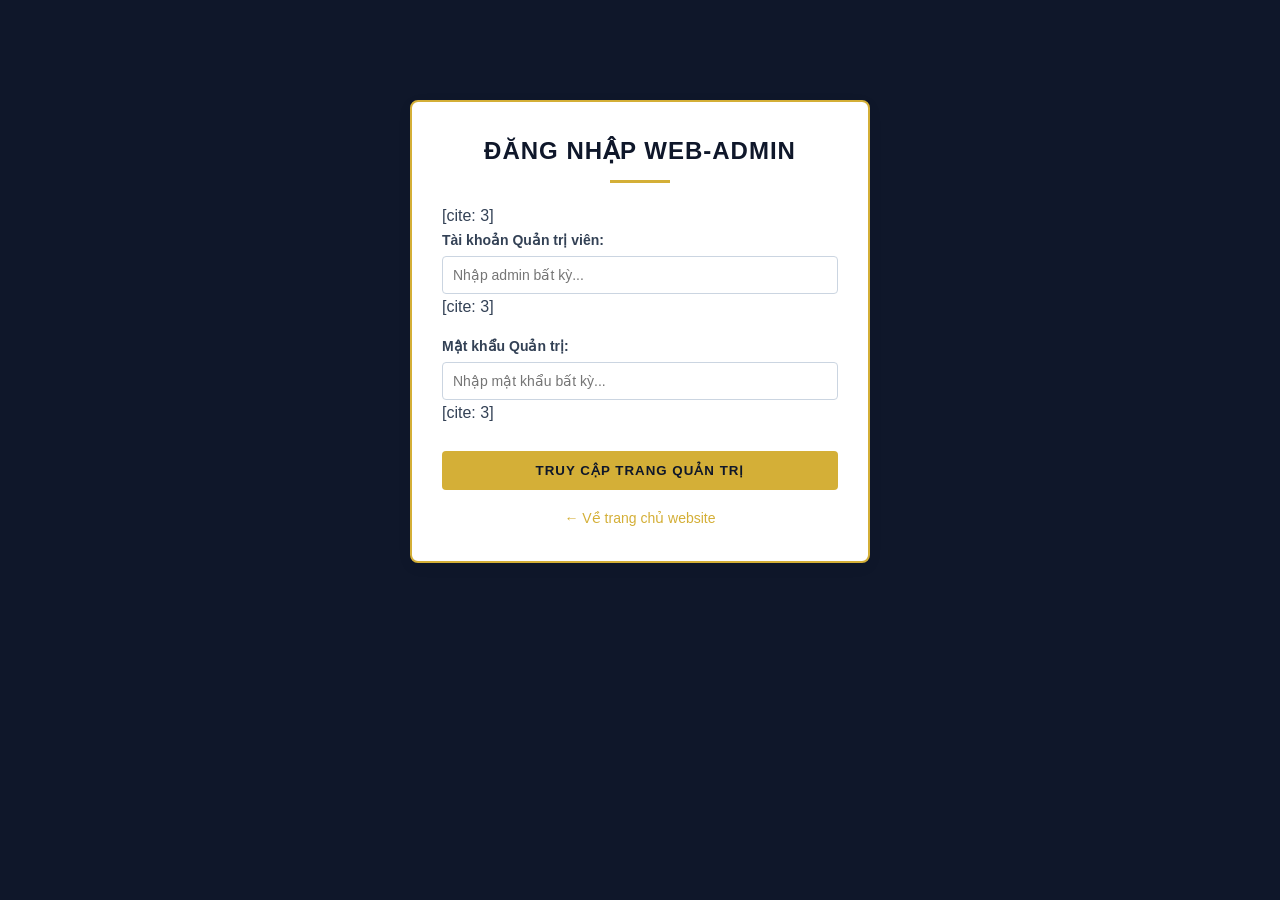
==== admin-login.html @ 02273154 "Add files via upload" ====
<!doctype html>
<html lang="vi">
<head>
    <meta charset="UTF-8" />
    <meta name="viewport" content="width=device-width, initial-scale=1.0" />
    <title>Đăng Nhập Quản Trị - Web-Admin</title>
    <link rel="stylesheet" href="styles.css" />
</head>
<body style="background-color: var(--primary-color);">
    <main class="container" style="max-width: 500px; margin-top: 100px;">
        <div class="checkout-box" style="border: 2px solid var(--accent-color);">
            <h2 class="section-title" style="font-size: 24px; margin-bottom: 20px; color: var(--primary-color);">Đăng Nhập Web-Admin</h2>[cite: 3]
            <!-- Sử dụng URL/đường dẫn riêng biệt như yêu cầu trong biên bản -->
            <form action="index.html#admin" method="get" onsubmit="alert('Đăng nhập quản trị thành công!');">
                <div class="form-group">
                    <label>Tài khoản Quản trị viên:</label>
                    <input type="text" class="form-input" placeholder="Nhập admin bất kỳ..." required />[cite: 3]
                </div>
                <div class="form-group">
                    <label>Mật khẩu Quản trị:</label>
                    <input type="password" class="form-input" placeholder="Nhập mật khẩu bất kỳ..." required />[cite: 3]
                </div>
                <button type="submit" class="btn" style="width: 100%; margin-top: 10px;">Truy Cập Trang Quản Trị</button>
            </form>
            <div style="text-align: center; margin-top: 15px;">
                <a href="index.html#home" style="color: var(--accent-color); font-size: 14px; text-decoration: none;">← Về trang chủ website</a>
            </div>
        </div>
    </main>
</body>
</html>
---- styles.css ----
/* CSS Reset & Biến chung */
* {
	margin: 0;
	padding: 0;
	box-sizing: border-box;
	font-family: "Segoe UI", Tahoma, Geneva, Verdana, sans-serif;
}

:root {
	--primary-color: #0f172a;
	--accent-color: #d4af37; /* Màu vàng sang trọng */
	--text-light: #f8fafc;
	--text-dark: #334155;
	--bg-light: #f1f5f9;
	--transition: all 0.3s ease;
}

body {
	background-color: var(--text-light);
	color: var(--text-dark);
	line-height: 1.6;
	scroll-behavior: smooth;
}

header {
	position: fixed;
	top: 0;
	left: 0;
	width: 100%;
	background: rgba(15, 23, 42, 0.95);
	backdrop-filter: blur(10px);
	display: flex;
	justify-content: space-between;
	align-items: center;
	padding: 20px 50px;
	z-index: 1000;
	border-bottom: 1px solid rgba(212, 175, 55, 0.2);
}

.logo {
	font-size: 24px;
	font-weight: 700;
	color: var(--text-light);
	text-decoration: none;
	letter-spacing: 2px;
}

.logo span {
	color: var(--accent-color);
}

.nav-links {
	list-style: none;
	display: flex;
	gap: 25px;
}

.nav-links a {
	text-decoration: none;
	color: var(--text-light);
	font-size: 15px;
	font-weight: 500;
	transition: var(--transition);
}

.nav-links a:hover,
.nav-links a.active {
	color: var(--accent-color);
}

/* --- Hero Section --- */
.hero {
	height: 90vh;
	background:
		linear-gradient(rgba(15, 23, 42, 0.6), rgba(15, 23, 42, 0.8)),
		url("https://images.unsplash.com/photo-1503376780353-7e6692767b70?auto=format&fit=crop&w=1920&q=80")
			no-repeat center center/cover;
	display: flex;
	flex-direction: column;
	justify-content: center;
	align-items: center;
	text-align: center;
	padding: 0 20px;
	color: var(--text-light);
}

.hero h1 {
	font-size: 48px;
	margin-bottom: 20px;
	letter-spacing: 1px;
	text-transform: uppercase;
}

.hero h1 span {
	color: var(--accent-color);
}

.hero p {
	font-size: 18px;
	max-width: 600px;
	margin-bottom: 30px;
	color: #cbd5e1;
}

.btn {
	display: inline-block;
	padding: 12px 30px;
	background: var(--accent-color);
	color: var(--primary-color);
	text-decoration: none;
	font-weight: 600;
	border-radius: 4px;
	transition: var(--transition);
	text-transform: uppercase;
	letter-spacing: 1px;
	border: none;
	cursor: pointer;
}

.btn:hover {
	background: #e6c547;
	transform: translateY(-3px);
	box-shadow: 0 10px 20px rgba(0, 0, 0, 0.3);
}

/* --- Container & Layout --- */
.container {
	max-width: 1200px;
	margin: 60px auto;
	padding: 0 20px;
}

.section-title {
	text-align: center;
	font-size: 32px;
	margin-bottom: 40px;
	color: var(--primary-color);
	text-transform: uppercase;
	letter-spacing: 1px;
	position: relative;
}

.section-title::after {
	content: "";
	display: block;
	width: 60px;
	height: 3px;
	background: var(--accent-color);
	margin: 10px auto 0;
}

/* --- Search & Filter Bar --- */
.search-filter-bar {
	display: flex;
	gap: 15px;
	background: white;
	padding: 20px;
	border-radius: 8px;
	box-shadow: 0 4px 15px rgba(0, 0, 0, 0.05);
	margin-bottom: 40px;
	border: 1px solid #e2e8f0;
	flex-wrap: wrap;
}

.search-input,
.search-select {
	flex: 1;
	min-width: 200px;
	padding: 10px 15px;
	border: 1px solid #cbd5e1;
	border-radius: 4px;
	font-size: 14px;
	outline: none;
}

/* --- Car Grid & Cards --- */
.car-grid {
	display: grid;
	grid-template-columns: repeat(auto-fit, minmax(350px, 1fr));
	gap: 30px;
}

.car-card {
	background: white;
	border-radius: 8px;
	overflow: hidden;
	box-shadow: 0 4px 15px rgba(0, 0, 0, 0.05);
	transition: var(--transition);
	border: 1px solid #e2e8f0;
}

.car-card:hover {
	transform: translateY(-8px);
	box-shadow: 0 15px 30px rgba(0, 0, 0, 0.1);
}

.car-img {
	width: 100%;
	height: 240px;
	object-fit: cover;
}

.car-info {
	padding: 25px;
}

.car-title {
	font-size: 20px;
	font-weight: 700;
	color: var(--primary-color);
	margin-bottom: 10px;
}

.car-price {
	font-size: 18px;
	color: var(--accent-color);
	font-weight: 700;
	margin-bottom: 15px;
}

.car-features {
	list-style: none;
	margin-bottom: 20px;
	font-size: 14px;
	color: #64748b;
}

.car-features li {
	margin-bottom: 6px;
	display: flex;
	align-items: center;
	gap: 8px;
}

.car-features li::before {
	content: "✓";
	color: var(--accent-color);
	font-weight: bold;
}

.card-actions {
	display: flex;
	gap: 10px;
}

.card-btn {
	flex: 1;
	text-align: center;
	padding: 10px;
	background: var(--primary-color);
	color: var(--text-light);
	text-decoration: none;
	border-radius: 4px;
	font-weight: 500;
	border: none;
	cursor: pointer;
	transition: var(--transition);
}

.card-btn:hover {
	background: var(--accent-color);
	color: var(--primary-color);
}

/* --- Pagination --- */
.pagination {
	display: flex;
	justify-content: center;
	gap: 10px;
	margin-top: 40px;
}

.page-btn {
	padding: 8px 16px;
	border: 1px solid #cbd5e1;
	background: white;
	cursor: pointer;
	border-radius: 4px;
	font-weight: 600;
	transition: var(--transition);
}

.page-btn.active,
.page-btn:hover {
	background: var(--primary-color);
	color: white;
	border-color: var(--primary-color);
}

/* --- Checkout & Cart --- */
.checkout-wrapper {
	display: grid;
	grid-template-columns: 1fr 1fr;
	gap: 30px;
}

.cart-box,
.checkout-box {
	background: white;
	padding: 30px;
	border-radius: 8px;
	border: 1px solid #e2e8f0;
	box-shadow: 0 4px 15px rgba(0, 0, 0, 0.05);
}

.form-group {
	margin-bottom: 15px;
}

.form-group label {
	display: block;
	font-weight: 600;
	margin-bottom: 5px;
	font-size: 14px;
}

.form-input {
	width: 100%;
	padding: 10px;
	border: 1px solid #cbd5e1;
	border-radius: 4px;
	font-size: 14px;
}

/* --- Tables & Admin Panels --- */
.admin-table-container {
	overflow-x: auto;
	background: white;
	border-radius: 8px;
	border: 1px solid #e2e8f0;
	box-shadow: 0 4px 15px rgba(0, 0, 0, 0.05);
}

.admin-table {
	width: 100%;
	border-collapse: collapse;
	text-align: left;
}

.admin-table th,
.admin-table td {
	padding: 15px;
	border-bottom: 1px solid #e2e8f0;
	font-size: 14px;
}

.admin-table th {
	background: var(--bg-light);
	color: var(--primary-color);
	font-weight: 700;
}

.status-badge {
	padding: 5px 10px;
	border-radius: 20px;
	font-size: 12px;
	font-weight: 600;
}

.status-badge.confirmed {
	background: #dcfce7;
	color: #166534;
}

.admin-tabs {
	display: flex;
	gap: 10px;
	margin-bottom: 25px;
}

.admin-tab-btn {
	padding: 10px 20px;
	background: white;
	border: 1px solid #cbd5e1;
	border-radius: 4px;
	cursor: pointer;
	font-weight: 600;
	transition: var(--transition);
}

.admin-tab-btn.active {
	background: var(--primary-color);
	color: white;
	border-color: var(--primary-color);
}

/* --- Footer --- */
footer {
	background: var(--primary-color);
	color: var(--text-light);
	text-align: center;
	padding: 40px 20px;
	border-top: 1px solid rgba(212, 175, 55, 0.2);
	margin-top: 80px;
}

footer p {
	font-size: 14px;
	color: #94a3b8;
}

/* Responsive Design */
@media (max-width: 992px) {
	header {
		padding: 0 30px;
	}

	.hero h1 {
		font-size: 38px;
	}

	.checkout-wrapper {
		grid-template-columns: 1fr;
	}
}
@media (max-width: 768px) {
	body {
		padding-top: 70px;
	}

	header {
		padding: 0 20px;
		height: 70px;
	}

	.mobile-menu-btn {
		display: flex;
	}

	/* Nav links ẩn/hiện dạng xổ xuống */
	.nav-links {
		position: absolute;
		top: 70px;
		left: 0;
		width: 100%;
		background: rgba(15, 23, 42, 0.98);
		flex-direction: column;
		padding: 20px 0;
		gap: 20px;
		max-height: 0;
		overflow: hidden;
		transition: max-height 0.3s ease-in-out;
		border-bottom: 1px solid rgba(212, 175, 55, 0.2);
	}

	.nav-links.active {
		max-height: 350px;
	}

	.hero {
		padding: 60px 15px;
		min-height: auto;
	}

	.hero h1 {
		font-size: 28px;
	}

	.hero p {
		font-size: 15px;
	}

	.section-title {
		font-size: 24px;
	}

	.container {
		margin: 40px auto;
		padding: 0 15px;
	}

	/* Chuyển các bộ lọc tìm kiếm & ngày tháng thành 1 cột */
	.search-filter-bar {
		flex-direction: column;
		align-items: stretch;
	}

	.search-input,
	.search-select {
		width: 100%;
		min-width: 100%;
	}

	/* Lưới xe 1 cột trên mobile */
	.car-grid {
		grid-template-columns: 1fr;
	}

	.card-actions {
		flex-direction: column;
	}

	/* Tab admin cuộn ngang linh hoạt */
	.admin-tabs {
		overflow-x: auto;
		padding-bottom: 5px;
	}

	.admin-tab-btn {
		white-space: nowrap;
	}

	.cart-box,
	.checkout-box {
		padding: 20px 15px;
	}
}

@media (max-width: 480px) {
	.logo {
		font-size: 20px;
	}

	.hero h1 {
		font-size: 24px;
	}

	.btn {
		padding: 10px 20px;
		font-size: 14px;
	}
}
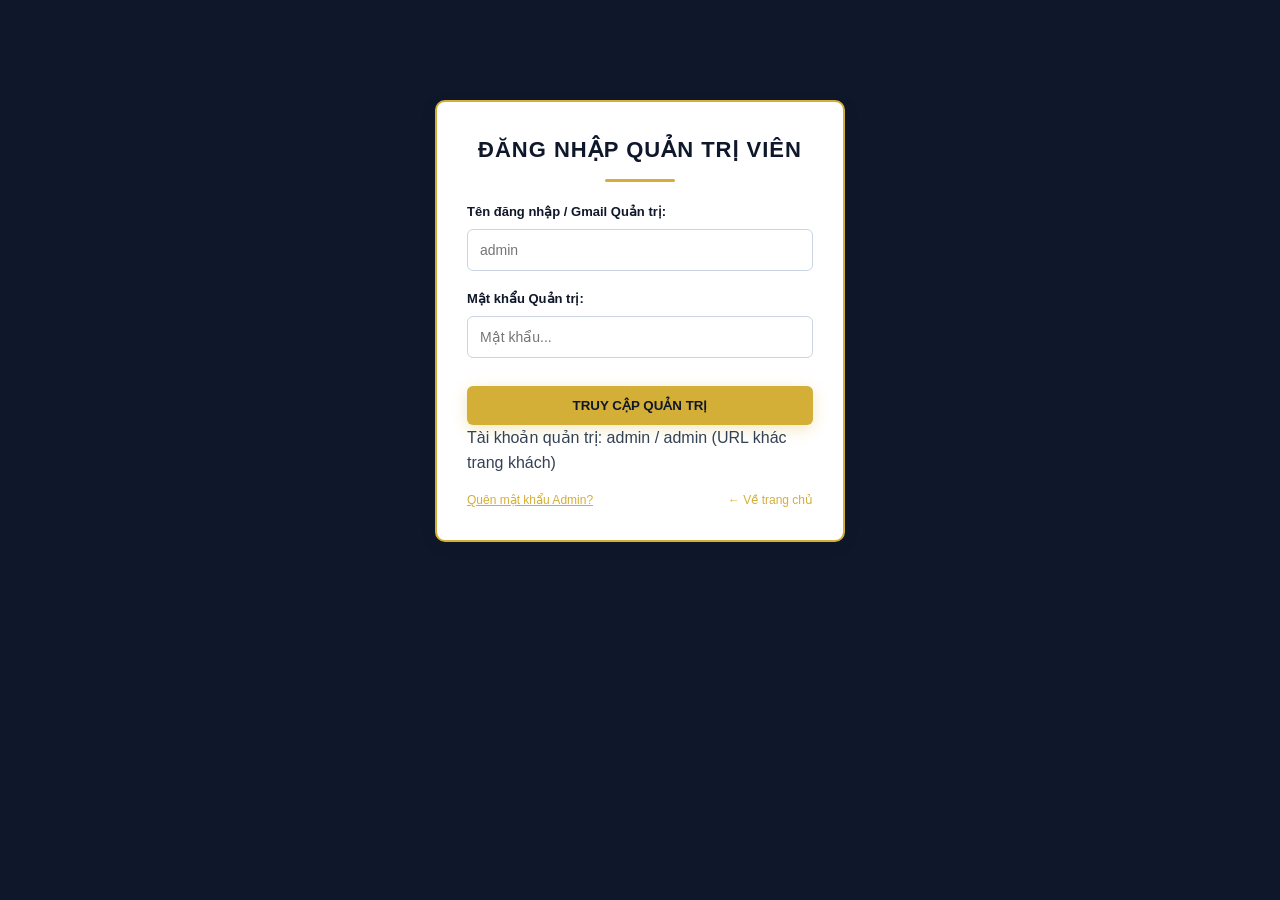
==== commit 3014d209: "Add files via upload" ====
--- a/admin-login.html
+++ b/admin-login.html
@@ -3,29 +3,65 @@
 <head>
     <meta charset="UTF-8" />
     <meta name="viewport" content="width=device-width, initial-scale=1.0" />
-    <title>Đăng Nhập Quản Trị - Web-Admin</title>
+    <title>Đăng Nhập Quản Trị Web-Admin</title>
     <link rel="stylesheet" href="styles.css" />
 </head>
 <body style="background-color: var(--primary-color);">
-    <main class="container" style="max-width: 500px; margin-top: 100px;">
-        <div class="checkout-box" style="border: 2px solid var(--accent-color);">
-            <h2 class="section-title" style="font-size: 24px; margin-bottom: 20px; color: var(--primary-color);">Đăng Nhập Web-Admin</h2>[cite: 3]
-            <!-- Sử dụng URL/đường dẫn riêng biệt như yêu cầu trong biên bản -->
-            <form action="index.html#admin" method="get" onsubmit="alert('Đăng nhập quản trị thành công!');">
+    <main class="container" style="max-width: 450px; margin-top: 100px;">
+
+        <div class="checkout-box" id="admin-box-login" style="border: 2px solid var(--accent-color);">
+            <h2 class="section-title" style="font-size: 22px; margin-bottom: 20px; color: var(--primary-color);">Đăng Nhập Quản Trị Viên</h2>
+            <form onsubmit="handleAdminLogin(event)">
                 <div class="form-group">
-                    <label>Tài khoản Quản trị viên:</label>
-                    <input type="text" class="form-input" placeholder="Nhập admin bất kỳ..." required />[cite: 3]
+                    <label>Tên đăng nhập / Gmail Quản trị:</label>
+                    <input type="text" id="admin-account" class="form-input" placeholder="admin" required />
                 </div>
                 <div class="form-group">
                     <label>Mật khẩu Quản trị:</label>
-                    <input type="password" class="form-input" placeholder="Nhập mật khẩu bất kỳ..." required />[cite: 3]
+                    <input type="password" id="admin-password" class="form-input" placeholder="Mật khẩu..." required />
                 </div>
-                <button type="submit" class="btn" style="width: 100%; margin-top: 10px;">Truy Cập Trang Quản Trị</button>
+                <p id="admin-login-error" class="form-error"></p>
+                <button type="submit" class="btn" style="width: 100%; margin-top: 10px;">Truy Cập Quản Trị</button>
+            </form>
+            <p class="demo-hint">Tài khoản quản trị: admin / admin (URL khác trang khách)</p>
+            <div style="display: flex; justify-content: space-between; margin-top: 15px; font-size: 12px;">
+                <a href="#" onclick="showAdminBox('admin-box-forgot'); return false;" style="color: var(--accent-color); text-decoration: underline;">Quên mật khẩu Admin?</a>
+                <a href="index.html" style="color: var(--accent-color); text-decoration: none;">← Về trang chủ</a>
+            </div>
+        </div>
+
+        <div class="checkout-box" id="admin-box-forgot" style="display: none; border: 2px solid var(--accent-color);">
+            <h2 class="section-title" style="font-size: 20px; margin-bottom: 15px; color: var(--primary-color);">Khôi Phục Mật Khẩu Admin</h2>
+            <p style="font-size: 13px; color: #64748b; margin-bottom: 15px;">Tài khoản quản trị mặc định là admin / admin (không có máy chủ gửi email).</p>
+            <form onsubmit="alert('Mật khẩu quản trị mặc định: admin'); showAdminBox('admin-box-login'); return false;">
+                <div class="form-group">
+                    <label>Tên đăng nhập / Gmail Quản trị:</label>
+                    <input type="text" class="form-input" placeholder="admin" required />
+                </div>
+                <button type="submit" class="btn" style="width: 100%; margin-top: 10px;">Xem Hướng Dẫn</button>
             </form>
             <div style="text-align: center; margin-top: 15px;">
-                <a href="index.html#home" style="color: var(--accent-color); font-size: 14px; text-decoration: none;">← Về trang chủ website</a>
+                <a href="#" onclick="showAdminBox('admin-box-login'); return false;" style="color: var(--primary-color); font-size: 13px; font-weight: 600;">← Quay lại đăng nhập Admin</a>
             </div>
         </div>
     </main>
+
+    <script src="common.js"></script>
+    <script>
+        if (new URLSearchParams(location.search).get("logout") === "1") Auth.adminLogout();
+        if (Auth.isAdmin()) location.replace("admin.html");
+
+        function showAdminBox(id) {
+            ["admin-box-login", "admin-box-forgot"].forEach(function (b) {
+                document.getElementById(b).style.display = (b === id) ? "block" : "none";
+            });
+        }
+        function handleAdminLogin(e) {
+            e.preventDefault();
+            const err = Auth.adminLogin($("admin-account").value, $("admin-password").value);
+            $("admin-login-error").textContent = err;
+            if (!err) location.href = "admin.html";
+        }
+    </script>
 </body>
-</html>+</html>
--- a/styles.css
+++ b/styles.css
@@ -1,522 +1,587 @@
-/* CSS Reset & Biến chung */
+/* ==========================================
+   CSS Reset & Thiết lập chung
+   ========================================== */
 * {
-	margin: 0;
-	padding: 0;
-	box-sizing: border-box;
-	font-family: "Segoe UI", Tahoma, Geneva, Verdana, sans-serif;
+    margin: 0;
+    padding: 0;
+    box-sizing: border-box;
+    font-family: "Segoe UI", Tahoma, Geneva, Verdana, sans-serif;
 }
 
 :root {
-	--primary-color: #0f172a;
-	--accent-color: #d4af37; /* Màu vàng sang trọng */
-	--text-light: #f8fafc;
-	--text-dark: #334155;
-	--bg-light: #f1f5f9;
-	--transition: all 0.3s ease;
+    --primary-color: #0f172a;
+    --accent-color: #d4af37; /* Màu vàng kim sang trọng */
+    --text-light: #f8fafc;
+    --text-dark: #334155;
+    --bg-light: #f1f5f9;
+    --transition: all 0.3s ease;
+}
+
+html {
+    scroll-behavior: smooth;
 }
 
 body {
-	background-color: var(--text-light);
-	color: var(--text-dark);
-	line-height: 1.6;
-	scroll-behavior: smooth;
-}
-
+    background-color: var(--text-light);
+    color: var(--text-dark);
+    line-height: 1.6;
+}
+
+/* Header & Menu Ngang */
 header {
-	position: fixed;
-	top: 0;
-	left: 0;
-	width: 100%;
-	background: rgba(15, 23, 42, 0.95);
-	backdrop-filter: blur(10px);
-	display: flex;
-	justify-content: space-between;
-	align-items: center;
-	padding: 20px 50px;
-	z-index: 1000;
-	border-bottom: 1px solid rgba(212, 175, 55, 0.2);
+    display: flex;
+    justify-content: space-between;
+    align-items: center;
+    background-color: var(--primary-color);
+    padding: 15px 40px;
+    position: sticky;
+    top: 0;
+    z-index: 1000;
+    box-shadow: 0 4px 20px rgba(0,0,0,0.4);
 }
 
 .logo {
-	font-size: 24px;
-	font-weight: 700;
-	color: var(--text-light);
-	text-decoration: none;
-	letter-spacing: 2px;
+    font-size: 24px;
+    font-weight: 700;
+    color: var(--text-light);
+    letter-spacing: 2px;
+}
+
+.logo a {
+    text-decoration: none;
+    color: inherit;
 }
 
 .logo span {
-	color: var(--accent-color);
-}
-
-.nav-links {
-	list-style: none;
-	display: flex;
-	gap: 25px;
-}
-
-.nav-links a {
-	text-decoration: none;
-	color: var(--text-light);
-	font-size: 15px;
-	font-weight: 500;
-	transition: var(--transition);
-}
-
-.nav-links a:hover,
-.nav-links a.active {
-	color: var(--accent-color);
-}
-
-/* --- Hero Section --- */
+    color: var(--accent-color);
+}
+
+/* Menu chính nằm ngang */
+.main-nav .menu {
+    list-style: none;
+    display: flex;
+    gap: 15px;
+    margin: 0;
+    padding: 0;
+}
+
+.main-nav .menu > li {
+    position: relative;
+}
+
+.main-nav .menu > li > a {
+    color: var(--text-light);
+    text-decoration: none;
+    font-weight: 600;
+    font-size: 13px;
+    padding: 10px 14px;
+    display: block;
+    transition: var(--transition);
+    border-radius: 4px;
+}
+
+.main-nav .menu > li > a:hover {
+    color: var(--accent-color);
+    background: rgba(255, 255, 255, 0.05);
+}
+
+/* Hero Section */
 .hero {
-	height: 90vh;
-	background:
-		linear-gradient(rgba(15, 23, 42, 0.6), rgba(15, 23, 42, 0.8)),
-		url("https://images.unsplash.com/photo-1503376780353-7e6692767b70?auto=format&fit=crop&w=1920&q=80")
-			no-repeat center center/cover;
-	display: flex;
-	flex-direction: column;
-	justify-content: center;
-	align-items: center;
-	text-align: center;
-	padding: 0 20px;
-	color: var(--text-light);
-}
-
-.hero h1 {
-	font-size: 48px;
-	margin-bottom: 20px;
-	letter-spacing: 1px;
-	text-transform: uppercase;
-}
-
-.hero h1 span {
-	color: var(--accent-color);
-}
-
-.hero p {
-	font-size: 18px;
-	max-width: 600px;
-	margin-bottom: 30px;
-	color: #cbd5e1;
+    height: 75vh;
+    background: linear-gradient(rgba(15, 23, 42, 0.75), rgba(15, 23, 42, 0.85)),
+                url("https://images.unsplash.com/photo-1503376780353-7e6692767b70?auto=format&fit=crop&w=1920&q=80") no-repeat center center/cover;
+    display: flex;
+    flex-direction: column;
+    justify-content: center;
+    align-items: center;
+    text-align: center;
+    padding: 0 20px;
+    color: var(--text-light);
+}
+
+.hero-content h1 {
+    font-size: 46px;
+    margin-bottom: 20px;
+    text-transform: uppercase;
+    letter-spacing: 1px;
+}
+
+.hero-content h1 span {
+    color: var(--accent-color);
+}
+
+.hero-content p {
+    font-size: 17px;
+    max-width: 650px;
+    margin-bottom: 30px;
+    color: #cbd5e1;
 }
 
 .btn {
-	display: inline-block;
-	padding: 12px 30px;
-	background: var(--accent-color);
-	color: var(--primary-color);
-	text-decoration: none;
-	font-weight: 600;
-	border-radius: 4px;
-	transition: var(--transition);
-	text-transform: uppercase;
-	letter-spacing: 1px;
-	border: none;
-	cursor: pointer;
+    display: inline-block;
+    padding: 12px 28px;
+    background: var(--accent-color);
+    color: var(--primary-color);
+    text-decoration: none;
+    font-weight: 700;
+    border-radius: 6px;
+    transition: var(--transition);
+    text-transform: uppercase;
+    border: none;
+    cursor: pointer;
+    box-shadow: 0 4px 15px rgba(212, 175, 55, 0.3);
 }
 
 .btn:hover {
-	background: #e6c547;
-	transform: translateY(-3px);
-	box-shadow: 0 10px 20px rgba(0, 0, 0, 0.3);
-}
-
-/* --- Container & Layout --- */
+    background: #e6c547;
+    transform: translateY(-2px);
+    box-shadow: 0 6px 20px rgba(212, 175, 55, 0.4);
+}
+
+/* Container & Layout */
 .container {
-	max-width: 1200px;
-	margin: 60px auto;
-	padding: 0 20px;
+    max-width: 1200px;
+    margin: 60px auto;
+    padding: 0 20px;
 }
 
 .section-title {
-	text-align: center;
-	font-size: 32px;
-	margin-bottom: 40px;
-	color: var(--primary-color);
-	text-transform: uppercase;
-	letter-spacing: 1px;
-	position: relative;
+    text-align: center;
+    font-size: 28px;
+    margin-bottom: 40px;
+    color: var(--primary-color);
+    text-transform: uppercase;
+    position: relative;
+    letter-spacing: 1px;
 }
 
 .section-title::after {
-	content: "";
-	display: block;
-	width: 60px;
-	height: 3px;
-	background: var(--accent-color);
-	margin: 10px auto 0;
-}
-
-/* --- Search & Filter Bar --- */
+    content: "";
+    display: block;
+    width: 70px;
+    height: 3px;
+    background: var(--accent-color);
+    margin: 12px auto 0;
+    border-radius: 2px;
+}
+
+/* Search & Filter Bar */
 .search-filter-bar {
-	display: flex;
-	gap: 15px;
-	background: white;
-	padding: 20px;
-	border-radius: 8px;
-	box-shadow: 0 4px 15px rgba(0, 0, 0, 0.05);
-	margin-bottom: 40px;
-	border: 1px solid #e2e8f0;
-	flex-wrap: wrap;
-}
-
-.search-input,
-.search-select {
-	flex: 1;
-	min-width: 200px;
-	padding: 10px 15px;
-	border: 1px solid #cbd5e1;
-	border-radius: 4px;
-	font-size: 14px;
-	outline: none;
-}
-
-/* --- Car Grid & Cards --- */
+    display: flex;
+    gap: 15px;
+    background: white;
+    padding: 25px;
+    border-radius: 10px;
+    box-shadow: 0 4px 20px rgba(0, 0, 0, 0.06);
+    margin-bottom: 40px;
+    border: 1px solid #e2e8f0;
+    flex-wrap: wrap;
+    justify-content: center;
+}
+
+.filter-group {
+    flex: 1;
+    min-width: 220px;
+}
+
+.search-input, .search-select {
+    width: 100%;
+    padding: 12px 15px;
+    border: 1px solid #cbd5e1;
+    border-radius: 6px;
+    font-size: 14px;
+    outline: none;
+    transition: var(--transition);
+    background: #fff;
+}
+
+.search-input:focus, .search-select:focus {
+    border-color: var(--accent-color);
+    box-shadow: 0 0 0 3px rgba(212, 175, 55, 0.15);
+}
+
+/* Car Grid & Cards */
 .car-grid {
-	display: grid;
-	grid-template-columns: repeat(auto-fit, minmax(350px, 1fr));
-	gap: 30px;
+    display: grid;
+    grid-template-columns: repeat(auto-fit, minmax(340px, 1fr));
+    gap: 30px;
 }
 
 .car-card {
-	background: white;
-	border-radius: 8px;
-	overflow: hidden;
-	box-shadow: 0 4px 15px rgba(0, 0, 0, 0.05);
-	transition: var(--transition);
-	border: 1px solid #e2e8f0;
+    background: white;
+    border-radius: 10px;
+    overflow: hidden;
+    box-shadow: 0 6px 20px rgba(0, 0, 0, 0.06);
+    transition: var(--transition);
+    border: 1px solid #e2e8f0;
 }
 
 .car-card:hover {
-	transform: translateY(-8px);
-	box-shadow: 0 15px 30px rgba(0, 0, 0, 0.1);
+    transform: translateY(-6px);
+    box-shadow: 0 12px 30px rgba(0, 0, 0, 0.12);
 }
 
 .car-img {
-	width: 100%;
-	height: 240px;
-	object-fit: cover;
+    width: 100%;
+    height: 230px;
+    object-fit: cover;
+    transition: var(--transition);
+}
+
+.car-card:hover .car-img {
+    transform: scale(1.03);
 }
 
 .car-info {
-	padding: 25px;
+    padding: 22px;
 }
 
 .car-title {
-	font-size: 20px;
-	font-weight: 700;
-	color: var(--primary-color);
-	margin-bottom: 10px;
+    font-size: 19px;
+    font-weight: 700;
+    color: var(--primary-color);
+    margin-bottom: 8px;
 }
 
 .car-price {
-	font-size: 18px;
-	color: var(--accent-color);
-	font-weight: 700;
-	margin-bottom: 15px;
-}
-
-.car-features {
-	list-style: none;
-	margin-bottom: 20px;
-	font-size: 14px;
-	color: #64748b;
-}
-
-.car-features li {
-	margin-bottom: 6px;
-	display: flex;
-	align-items: center;
-	gap: 8px;
-}
-
-.car-features li::before {
-	content: "✓";
-	color: var(--accent-color);
-	font-weight: bold;
+    font-size: 17px;
+    color: var(--accent-color);
+    font-weight: 700;
+    margin-bottom: 12px;
 }
 
 .card-actions {
-	display: flex;
-	gap: 10px;
+    display: flex;
+    gap: 12px;
+    margin-top: 18px;
 }
 
 .card-btn {
-	flex: 1;
-	text-align: center;
-	padding: 10px;
-	background: var(--primary-color);
-	color: var(--text-light);
-	text-decoration: none;
-	border-radius: 4px;
-	font-weight: 500;
-	border: none;
-	cursor: pointer;
-	transition: var(--transition);
+    flex: 1;
+    text-align: center;
+    padding: 10px;
+    background: var(--primary-color);
+    color: var(--text-light);
+    border-radius: 6px;
+    font-size: 13px;
+    border: none;
+    cursor: pointer;
+    transition: var(--transition);
+    font-weight: 600;
 }
 
 .card-btn:hover {
-	background: var(--accent-color);
-	color: var(--primary-color);
-}
-
-/* --- Pagination --- */
+    background: var(--accent-color);
+    color: var(--primary-color);
+}
+
+/* Pagination */
 .pagination {
-	display: flex;
-	justify-content: center;
-	gap: 10px;
-	margin-top: 40px;
+    display: flex;
+    justify-content: center;
+    gap: 10px;
+    margin-top: 40px;
 }
 
 .page-btn {
-	padding: 8px 16px;
-	border: 1px solid #cbd5e1;
-	background: white;
-	cursor: pointer;
-	border-radius: 4px;
-	font-weight: 600;
-	transition: var(--transition);
-}
-
-.page-btn.active,
-.page-btn:hover {
-	background: var(--primary-color);
-	color: white;
-	border-color: var(--primary-color);
-}
-
-/* --- Checkout & Cart --- */
+    padding: 10px 16px;
+    border: 1px solid #cbd5e1;
+    background: white;
+    cursor: pointer;
+    border-radius: 6px;
+    font-weight: 600;
+    transition: var(--transition);
+}
+
+.page-btn.active, .page-btn:hover {
+    background: var(--primary-color);
+    color: white;
+    border-color: var(--primary-color);
+}
+
+/* Checkout & Forms */
 .checkout-wrapper {
-	display: grid;
-	grid-template-columns: 1fr 1fr;
-	gap: 30px;
-}
-
-.cart-box,
-.checkout-box {
-	background: white;
-	padding: 30px;
-	border-radius: 8px;
-	border: 1px solid #e2e8f0;
-	box-shadow: 0 4px 15px rgba(0, 0, 0, 0.05);
+    display: grid;
+    grid-template-columns: 1fr 1fr;
+    gap: 30px;
+}
+
+.cart-box, .checkout-box {
+    background: white;
+    padding: 30px;
+    border-radius: 10px;
+    border: 1px solid #e2e8f0;
+    box-shadow: 0 4px 20px rgba(0,0,0,0.05);
 }
 
 .form-group {
-	margin-bottom: 15px;
+    margin-bottom: 18px;
 }
 
 .form-group label {
-	display: block;
-	font-weight: 600;
-	margin-bottom: 5px;
-	font-size: 14px;
+    display: block;
+    font-weight: 600;
+    margin-bottom: 6px;
+    font-size: 13px;
+    color: var(--primary-color);
 }
 
 .form-input {
-	width: 100%;
-	padding: 10px;
-	border: 1px solid #cbd5e1;
-	border-radius: 4px;
-	font-size: 14px;
-}
-
-/* --- Tables & Admin Panels --- */
+    width: 100%;
+    padding: 12px;
+    border: 1px solid #cbd5e1;
+    border-radius: 6px;
+    font-size: 14px;
+    outline: none;
+    transition: var(--transition);
+}
+
+.form-input:focus {
+    border-color: var(--accent-color);
+    box-shadow: 0 0 0 3px rgba(212, 175, 55, 0.15);
+}
+
+/* Tables & Admin Panels */
 .admin-table-container {
-	overflow-x: auto;
-	background: white;
-	border-radius: 8px;
-	border: 1px solid #e2e8f0;
-	box-shadow: 0 4px 15px rgba(0, 0, 0, 0.05);
+    overflow-x: auto;
+    background: white;
+    border-radius: 8px;
+    border: 1px solid #e2e8f0;
+    box-shadow: 0 2px 10px rgba(0,0,0,0.02);
 }
 
 .admin-table {
-	width: 100%;
-	border-collapse: collapse;
-	text-align: left;
-}
-
-.admin-table th,
-.admin-table td {
-	padding: 15px;
-	border-bottom: 1px solid #e2e8f0;
-	font-size: 14px;
+    width: 100%;
+    border-collapse: collapse;
+    text-align: left;
+}
+
+.admin-table th, .admin-table td {
+    padding: 14px 16px;
+    border-bottom: 1px solid #e2e8f0;
+    font-size: 14px;
 }
 
 .admin-table th {
-	background: var(--bg-light);
-	color: var(--primary-color);
-	font-weight: 700;
+    background: var(--bg-light);
+    color: var(--primary-color);
+    font-weight: 700;
 }
 
 .status-badge {
-	padding: 5px 10px;
-	border-radius: 20px;
-	font-size: 12px;
-	font-weight: 600;
+    padding: 5px 10px;
+    border-radius: 20px;
+    font-size: 12px;
+    font-weight: 600;
 }
 
 .status-badge.confirmed {
-	background: #dcfce7;
-	color: #166534;
-}
-
-.admin-tabs {
-	display: flex;
-	gap: 10px;
-	margin-bottom: 25px;
-}
-
-.admin-tab-btn {
-	padding: 10px 20px;
-	background: white;
-	border: 1px solid #cbd5e1;
-	border-radius: 4px;
-	cursor: pointer;
-	font-weight: 600;
-	transition: var(--transition);
-}
-
-.admin-tab-btn.active {
-	background: var(--primary-color);
-	color: white;
-	border-color: var(--primary-color);
-}
-
-/* --- Footer --- */
-footer {
-	background: var(--primary-color);
-	color: var(--text-light);
-	text-align: center;
-	padding: 40px 20px;
-	border-top: 1px solid rgba(212, 175, 55, 0.2);
-	margin-top: 80px;
-}
-
-footer p {
-	font-size: 14px;
-	color: #94a3b8;
-}
-
-/* Responsive Design */
+    background: #dcfce7;
+    color: #166534;
+}
+
+/* ==========================================
+   CSS FOOTER CHUẨN MẪU TOYOTA
+   ========================================== */
+.custom-footer {
+    background-color: #ffffff;
+    color: #333333;
+    padding: 40px 0 30px 0;
+    font-family: Arial, "Helvetica Neue", Helvetica, sans-serif;
+    border-top: 1px solid #e2e8f0;
+    margin-top: 60px;
+    text-align: left;
+}
+
+.custom-footer .footer-container {
+    max-width: 1200px;
+    margin: 0 auto;
+    padding: 0 20px;
+}
+
+/* Header Footer: Logo & Tên Công Ty */
+.custom-footer .footer-header {
+    display: flex;
+    align-items: center;
+    gap: 15px;
+    margin-bottom: 25px;
+}
+
+.custom-footer .footer-logo-box {
+    background-color: #eb0a1e; /* Màu đỏ thương hiệu */
+    color: #ffffff;
+    width: 48px;
+    height: 48px;
+    display: flex;
+    align-items: center;
+    justify-content: center;
+    font-size: 24px;
+    border-radius: 4px;
+}
+
+.custom-footer .footer-company-name {
+    font-size: 22px;
+    font-weight: 700;
+    color: #111111;
+    letter-spacing: 0.5px;
+    text-transform: uppercase;
+}
+
+/* Content Bố cục 4 cột */
+.custom-footer .footer-content {
+    display: grid;
+    grid-template-columns: 2.2fr 1fr 1.2fr 1.6fr;
+    gap: 25px;
+    padding-bottom: 30px;
+    font-size: 13.5px;
+    line-height: 1.8;
+    color: #4b5563;
+}
+
+.custom-footer .footer-col-legal p {
+    margin-bottom: 6px;
+    white-space: nowrap;
+}
+
+.custom-footer .footer-col-links ul {
+    list-style: none;
+    padding: 0;
+    margin: 0;
+}
+
+.custom-footer .footer-col-links li {
+    margin-bottom: 10px;
+}
+
+.custom-footer .footer-col-links a {
+    color: #4b5563;
+    text-decoration: none;
+    transition: color 0.2s;
+}
+
+.custom-footer .footer-col-links a:hover {
+    color: #eb0a1e;
+}
+
+.custom-footer .footer-col-contact p {
+    margin-bottom: 8px;
+    color: #4b5563;
+}
+
+.custom-footer .footer-col-contact p span {
+    color: #111827;
+    font-weight: 500;
+}
+
+/* Bottom Footer */
+.custom-footer .footer-bottom {
+    display: flex;
+    justify-content: space-between;
+    align-items: flex-end;
+    padding-top: 20px;
+    border-top: 1px solid #f1f5f9;
+}
+
+/* Badge Bộ Công Thương */
+.custom-footer .bocongthuong-badge {
+    display: flex;
+    align-items: center;
+    gap: 8px;
+    border: 2px solid #0284c7;
+    border-radius: 25px;
+    padding: 4px 12px 4px 6px;
+    background: #f0f9ff;
+}
+
+.custom-footer .bct-icon {
+    width: 26px;
+    height: 26px;
+    background: #0284c7;
+    color: white;
+    border-radius: 50%;
+    display: flex;
+    align-items: center;
+    justify-content: center;
+    font-size: 13px;
+}
+
+.custom-footer .bct-text {
+    display: flex;
+    flex-direction: column;
+    line-height: 1.1;
+}
+
+.custom-footer .bct-top {
+    font-size: 9px;
+    font-weight: 800;
+    color: #0284c7;
+    letter-spacing: 0.5px;
+}
+
+.custom-footer .bct-sub {
+    font-size: 8px;
+    font-weight: 700;
+    color: #0369a1;
+}
+
+/* Điều khoản & Bản quyền */
+.custom-footer .footer-copyright-group {
+    text-align: right;
+    font-size: 13px;
+}
+
+.custom-footer .footer-terms {
+    margin-bottom: 8px;
+}
+
+.custom-footer .footer-terms a {
+    color: #4b5563;
+    text-decoration: none;
+}
+
+.custom-footer .footer-terms a:hover {
+    color: #eb0a1e;
+}
+
+.custom-footer .footer-terms .separator {
+    margin: 0 10px;
+    color: #9ca3af;
+}
+
+.custom-footer .copyright-text {
+    color: #6b7280;
+    font-size: 13px;
+}
+
+/* Responsive */
 @media (max-width: 992px) {
-	header {
-		padding: 0 30px;
-	}
-
-	.hero h1 {
-		font-size: 38px;
-	}
-
-	.checkout-wrapper {
-		grid-template-columns: 1fr;
-	}
-}
+    .custom-footer .footer-content {
+        grid-template-columns: 1fr 1fr;
+    }
+    .custom-footer .footer-bottom {
+        flex-direction: column;
+        align-items: flex-start;
+        gap: 20px;
+    }
+    .custom-footer .footer-copyright-group {
+        text-align: left;
+    }
+}
+
 @media (max-width: 768px) {
-	body {
-		padding-top: 70px;
-	}
-
-	header {
-		padding: 0 20px;
-		height: 70px;
-	}
-
-	.mobile-menu-btn {
-		display: flex;
-	}
-
-	/* Nav links ẩn/hiện dạng xổ xuống */
-	.nav-links {
-		position: absolute;
-		top: 70px;
-		left: 0;
-		width: 100%;
-		background: rgba(15, 23, 42, 0.98);
-		flex-direction: column;
-		padding: 20px 0;
-		gap: 20px;
-		max-height: 0;
-		overflow: hidden;
-		transition: max-height 0.3s ease-in-out;
-		border-bottom: 1px solid rgba(212, 175, 55, 0.2);
-	}
-
-	.nav-links.active {
-		max-height: 350px;
-	}
-
-	.hero {
-		padding: 60px 15px;
-		min-height: auto;
-	}
-
-	.hero h1 {
-		font-size: 28px;
-	}
-
-	.hero p {
-		font-size: 15px;
-	}
-
-	.section-title {
-		font-size: 24px;
-	}
-
-	.container {
-		margin: 40px auto;
-		padding: 0 15px;
-	}
-
-	/* Chuyển các bộ lọc tìm kiếm & ngày tháng thành 1 cột */
-	.search-filter-bar {
-		flex-direction: column;
-		align-items: stretch;
-	}
-
-	.search-input,
-	.search-select {
-		width: 100%;
-		min-width: 100%;
-	}
-
-	/* Lưới xe 1 cột trên mobile */
-	.car-grid {
-		grid-template-columns: 1fr;
-	}
-
-	.card-actions {
-		flex-direction: column;
-	}
-
-	/* Tab admin cuộn ngang linh hoạt */
-	.admin-tabs {
-		overflow-x: auto;
-		padding-bottom: 5px;
-	}
-
-	.admin-tab-btn {
-		white-space: nowrap;
-	}
-
-	.cart-box,
-	.checkout-box {
-		padding: 20px 15px;
-	}
-}
-
-@media (max-width: 480px) {
-	.logo {
-		font-size: 20px;
-	}
-
-	.hero h1 {
-		font-size: 24px;
-	}
-
-	.btn {
-		padding: 10px 20px;
-		font-size: 14px;
-	}
-}
+    header {
+        padding: 15px 20px;
+        flex-direction: column;
+        gap: 15px;
+    }
+    .main-nav .menu {
+        flex-wrap: wrap;
+        justify-content: center;
+    }
+    .checkout-wrapper {
+        grid-template-columns: 1fr;
+    }
+    .hero-content h1 {
+        font-size: 32px;
+    }
+}
